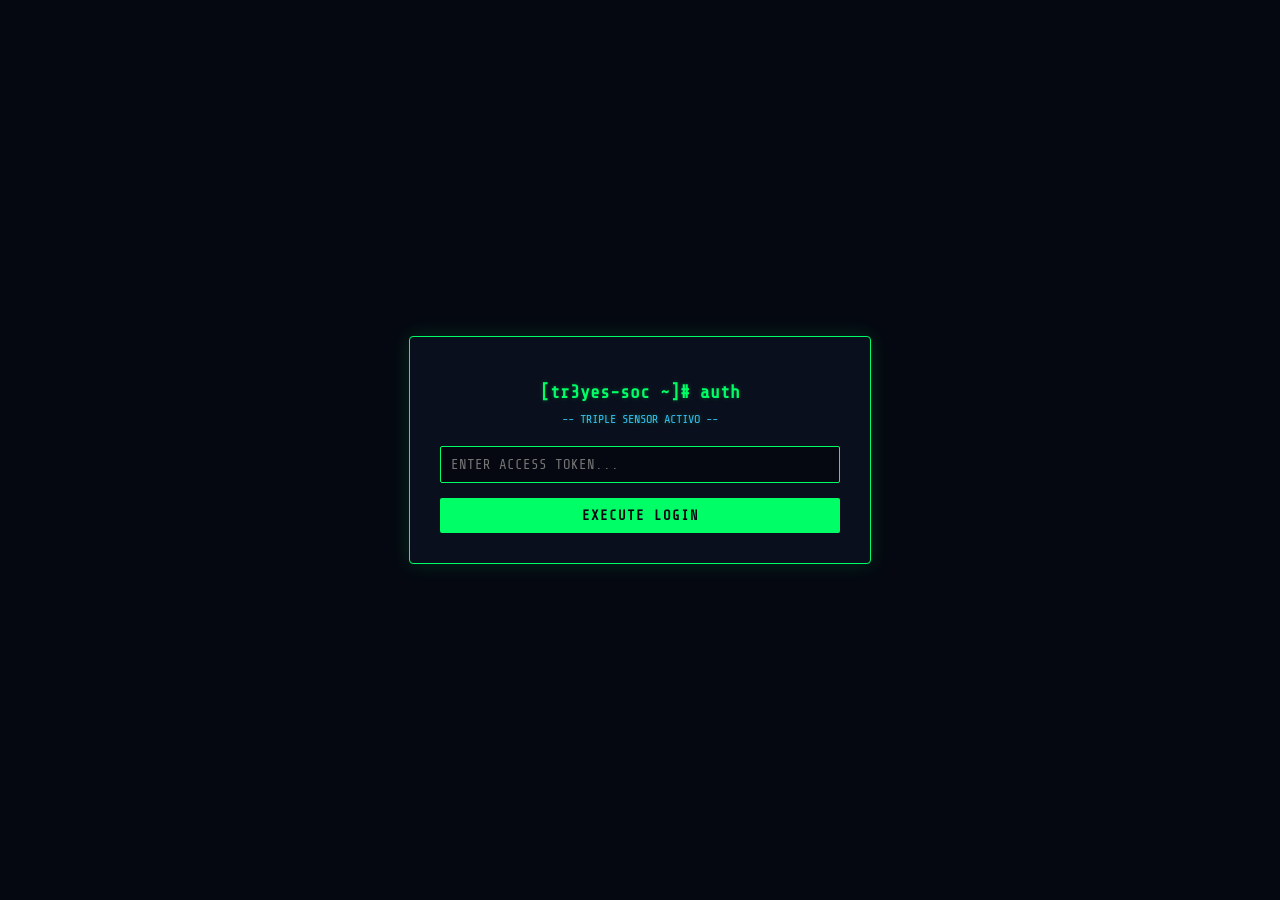
==== cmd/core/web/login.html @ ed382a1a "Refactor: Modularizar frontend con go:embed" ====
<!DOCTYPE html>
<html lang="es">
<head>
    <meta charset="UTF-8">
    <title>tr3yes — Login SOC Corporativo</title>
    <style>
        @import url('https://fonts.googleapis.com/css2?family=Share+Tech+Mono&display=swap');
        body { background: #050811; color: #00ff66; font-family: 'Share Tech Mono', monospace; display: flex; justify-content: center; align-items: center; height: 100vh; margin: 0; text-shadow: 0 0 4px rgba(0,255,102,0.3); }
        .login-box { background: #0a0f1d; border: 1px solid #00ff66; padding: 30px; border-radius: 4px; width: 400px; box-shadow: 0 0 20px rgba(0,255,102,0.15); }
        h2 { color: #00ff66; margin-bottom: 10px; font-size: 18px; text-align: center; }
        .sub { color: #38bdf8; font-size: 12px; text-align: center; margin-bottom: 20px; }
        input { width: 100%; background: #050811; border: 1px solid #00ff66; color: #00ff66; padding: 10px; border-radius: 2px; margin-bottom: 15px; box-sizing: border-box; font-family: inherit; font-size: 14px; outline: none; }
        button { width: 100%; background: #00ff66; color: #050811; border: none; padding: 10px; border-radius: 2px; cursor: pointer; font-weight: bold; font-family: inherit; font-size: 14px; text-transform: uppercase; letter-spacing: 1px; }
        button:hover { background: #38bdf8; color: #050811; box-shadow: 0 0 10px #38bdf8; }
    </style>
</head>
<body>
    <div class="login-box">
        <h2>[tr3yes-soc ~]# auth</h2>
        <div class="sub">-- TRIPLE SENSOR ACTIVO --</div>
        <form method="POST" action="/login">
            <input type="password" name="token" placeholder="ENTER ACCESS TOKEN..." required autofocus>
            <button type="submit">EXECUTE LOGIN</button>
        </form>
    </div>
</body>
</html>
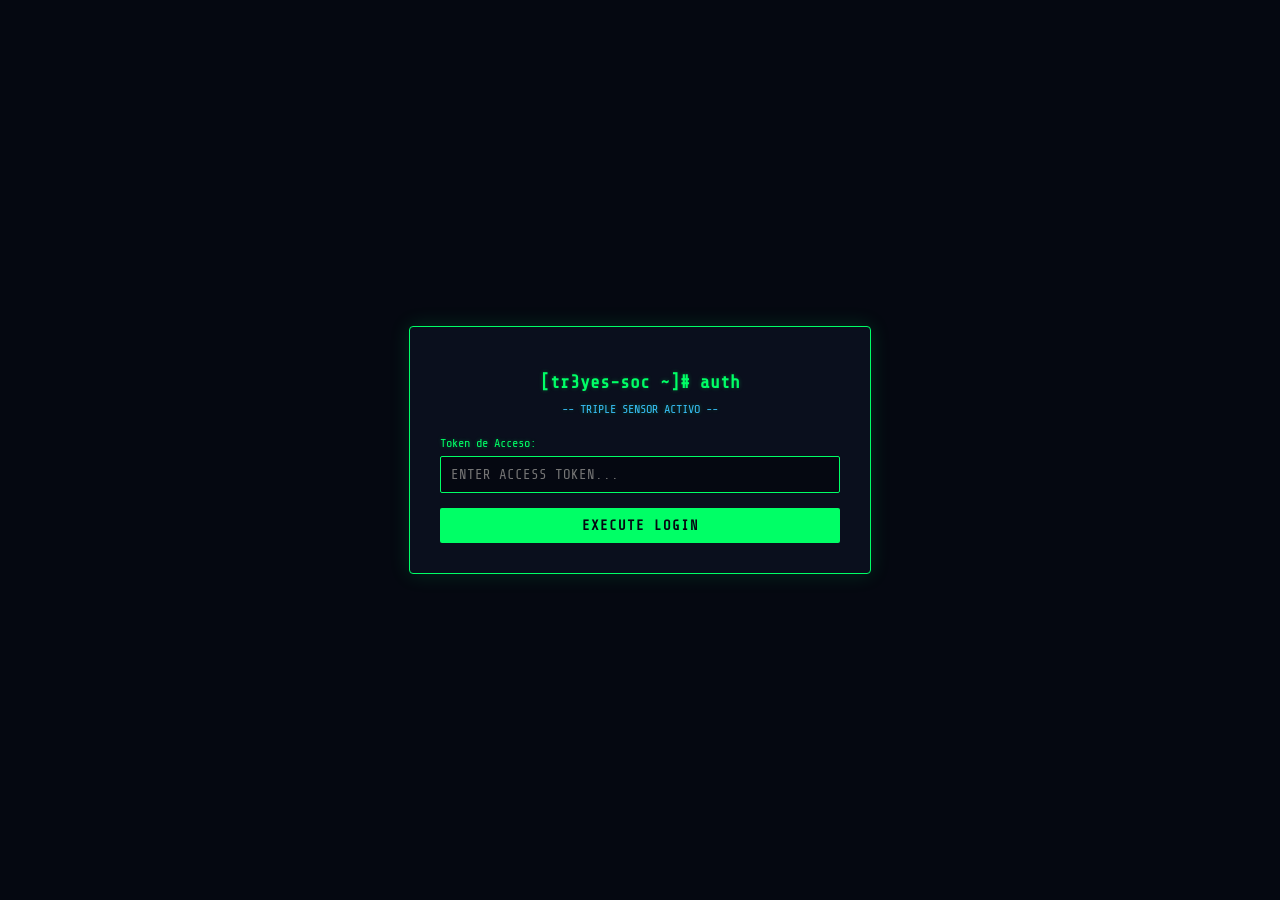
==== commit 94918085: "Fix: Corregir todas las observaciones estaticas de SonarQube en frontend y backend" ====
--- a/cmd/core/web/login.html
+++ b/cmd/core/web/login.html
@@ -9,6 +9,7 @@
         .login-box { background: #0a0f1d; border: 1px solid #00ff66; padding: 30px; border-radius: 4px; width: 400px; box-shadow: 0 0 20px rgba(0,255,102,0.15); }
         h2 { color: #00ff66; margin-bottom: 10px; font-size: 18px; text-align: center; }
         .sub { color: #38bdf8; font-size: 12px; text-align: center; margin-bottom: 20px; }
+        label { display: block; font-size: 12px; margin-bottom: 6px; color: #00ff66; }
         input { width: 100%; background: #050811; border: 1px solid #00ff66; color: #00ff66; padding: 10px; border-radius: 2px; margin-bottom: 15px; box-sizing: border-box; font-family: inherit; font-size: 14px; outline: none; }
         button { width: 100%; background: #00ff66; color: #050811; border: none; padding: 10px; border-radius: 2px; cursor: pointer; font-weight: bold; font-family: inherit; font-size: 14px; text-transform: uppercase; letter-spacing: 1px; }
         button:hover { background: #38bdf8; color: #050811; box-shadow: 0 0 10px #38bdf8; }
@@ -19,7 +20,8 @@
         <h2>[tr3yes-soc ~]# auth</h2>
         <div class="sub">-- TRIPLE SENSOR ACTIVO --</div>
         <form method="POST" action="/login">
-            <input type="password" name="token" placeholder="ENTER ACCESS TOKEN..." required autofocus>
+            <label for="token-input">Token de Acceso:</label>
+            <input type="password" id="token-input" name="token" placeholder="ENTER ACCESS TOKEN..." required>
             <button type="submit">EXECUTE LOGIN</button>
         </form>
     </div>
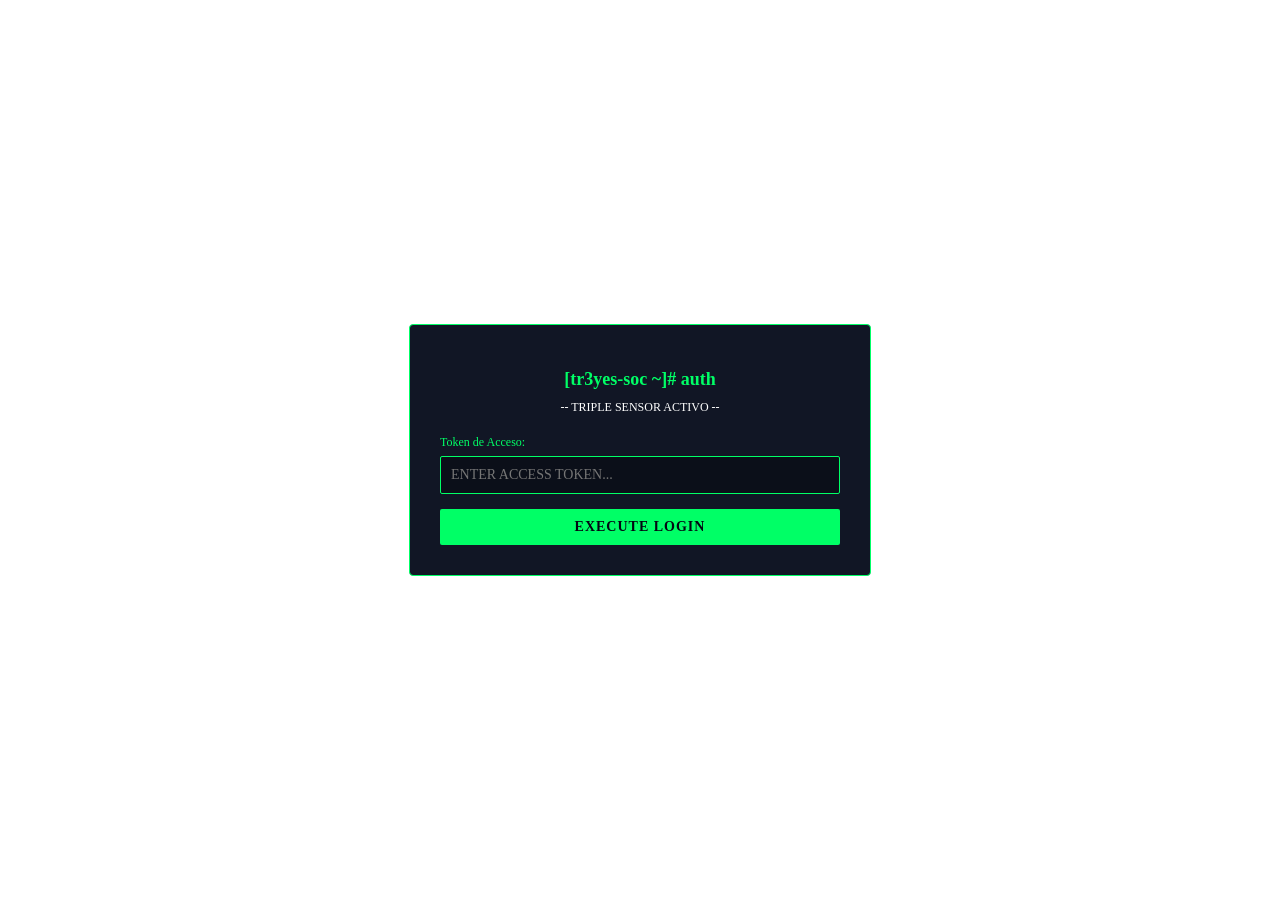
==== commit e665c4ca: "Refactor: Modularizar login.html para usar ui.css compartido y eliminar duplicacion" ====
--- a/cmd/core/web/login.html
+++ b/cmd/core/web/login.html
@@ -3,16 +3,16 @@
 <head>
     <meta charset="UTF-8">
     <title>tr3yes — Login SOC Corporativo</title>
+    <link rel="stylesheet" href="/ui.css">
     <style>
-        @import url('https://fonts.googleapis.com/css2?family=Share+Tech+Mono&display=swap');
-        body { background: #050811; color: #00ff66; font-family: 'Share Tech Mono', monospace; display: flex; justify-content: center; align-items: center; height: 100vh; margin: 0; text-shadow: 0 0 4px rgba(0,255,102,0.3); }
-        .login-box { background: #0a0f1d; border: 1px solid #00ff66; padding: 30px; border-radius: 4px; width: 400px; box-shadow: 0 0 20px rgba(0,255,102,0.15); }
+        body { display: flex; justify-content: center; align-items: center; height: 100vh; margin: 0; }
+        .login-box { background: #111625; border: 1px solid #00ff66; padding: 30px; border-radius: 4px; width: 400px; }
         h2 { color: #00ff66; margin-bottom: 10px; font-size: 18px; text-align: center; }
-        .sub { color: #38bdf8; font-size: 12px; text-align: center; margin-bottom: 20px; }
+        .sub { color: #ffffff; font-size: 12px; text-align: center; margin-bottom: 20px; }
         label { display: block; font-size: 12px; margin-bottom: 6px; color: #00ff66; }
-        input { width: 100%; background: #050811; border: 1px solid #00ff66; color: #00ff66; padding: 10px; border-radius: 2px; margin-bottom: 15px; box-sizing: border-box; font-family: inherit; font-size: 14px; outline: none; }
-        button { width: 100%; background: #00ff66; color: #050811; border: none; padding: 10px; border-radius: 2px; cursor: pointer; font-weight: bold; font-family: inherit; font-size: 14px; text-transform: uppercase; letter-spacing: 1px; }
-        button:hover { background: #38bdf8; color: #050811; box-shadow: 0 0 10px #38bdf8; }
+        input { width: 100%; background: #0b0f19; border: 1px solid #00ff66; color: #00ff66; padding: 10px; border-radius: 2px; margin-bottom: 15px; box-sizing: border-box; font-family: inherit; font-size: 14px; outline: none; }
+        button { width: 100%; background: #00ff66; color: #030712; border: none; padding: 10px; border-radius: 2px; cursor: pointer; font-weight: bold; font-family: inherit; font-size: 14px; text-transform: uppercase; letter-spacing: 1px; }
+        button:hover { background: #38bdf8; }
     </style>
 </head>
 <body>
